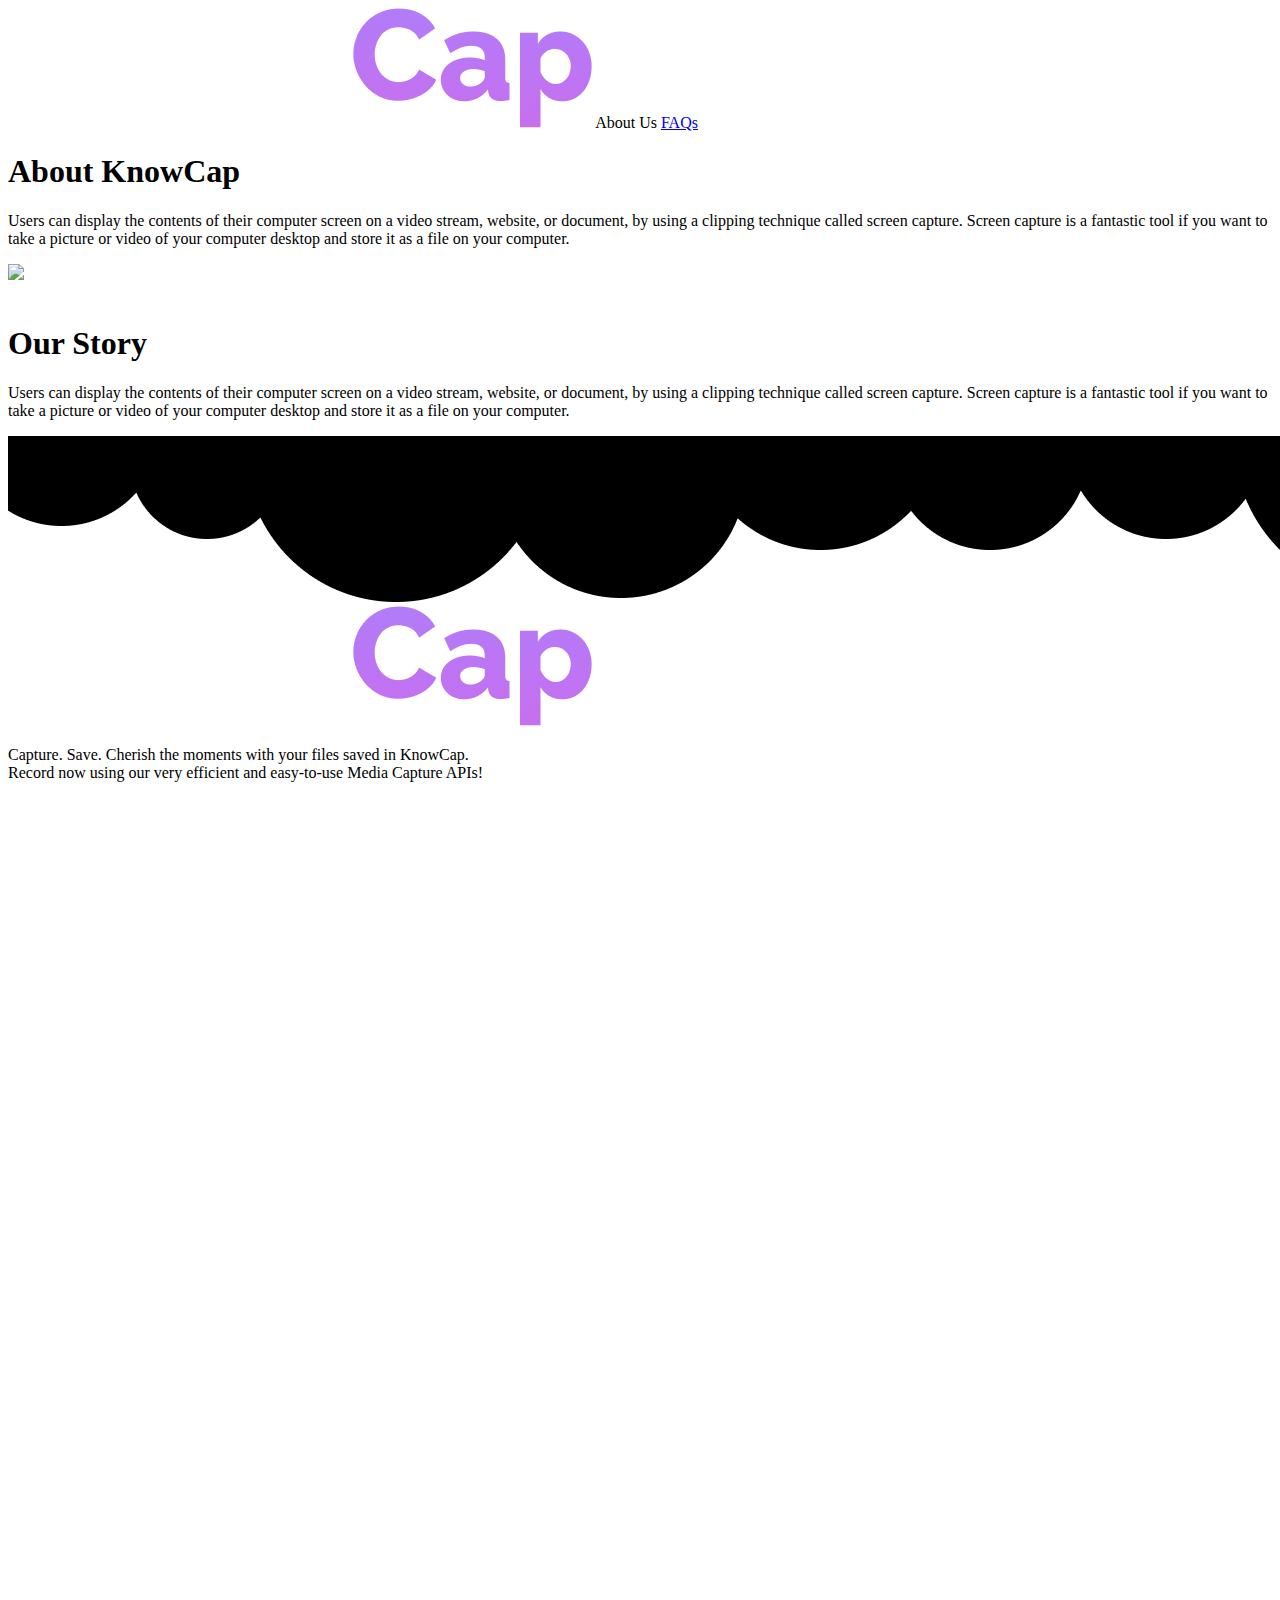
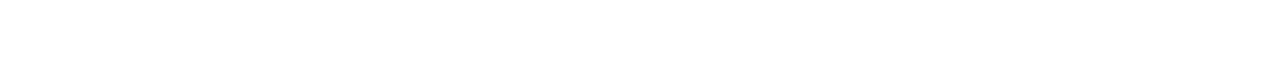
==== Pages/AboutUs.html @ 93c79638 "Uploading the About Us, FAQs, and Select Capture Pages" ====
<!DOCTYPE html>
<html lang="en">

<head>

	<!-- Use meta to modify the charset, name, and content -->
	<meta charset="UTF-8">
	<meta name="viewport" content="width=device-width, initial-scale=1.0">

	<!-- Link main CSS to index page -->
	<link rel="stylesheet" href="../CSS/AboutUs.css">

    <!-- Link Reveal Animation CSS to index page -->
	<link rel="stylesheet" href="../CSS/RevealAnimation.css">

    <!-- Link Web Page Icon of KnowCap-->
    <link rel="icon" type="image/png" href="../Assets/KnowCapIcon-32x32.png" sizes="32x32" />
    <link rel="icon" type="image/png" href="../Assets/KnowCapIcon-16x16.png" sizes="16x16" />

	<!-- Title the page to Knowcap - About Us -->
	<title>KnowCap - About Us</title>
</head>

<body>

    <!-- Header -->
    <header>

        <!-- KnowCap Logo -->
        <a href="../index.html"><img src="../Assets/KnowCap_logo.png"></a>

        <!-- About Us Link -->
        <a class="about_us">About Us</a>

        <!-- FAQs Link -->
        <a class="faqs" href="FAQs.html">FAQs</a>
    </header>

    <!-- About KnowCap DIV -->
    <div class="about_knowcap">

        <!-- Information Text DIV -->
        <div class="info_text">

            <!-- About KnowCap Heading -->
            <h1>About KnowCap</h1>

            <!-- About KnowCap Description -->
            <p>
                Users can display the contents of their computer screen on a video stream, website, or document, 
                by using a clipping technique called screen capture. Screen capture is a fantastic tool if you want to 
                take a picture or video of your computer desktop and store it as a file on your computer. 
            </p>
        </div>

        <!-- About KnowCap Image Decoration -->
        <img src="../Assets/right_decor3.png">
    </div>

    <!-- Our Story DIV -->
    <div class="our_story">

        <!-- Our Story Image Decoration -->
        <img src="../Assets/left_decor2.png" class="reveal left">

        <!-- Information Text DIV -->
        <div class="info_text">

            <!-- Our Story Heading -->
            <h1>Our Story</h1>

            <!-- Our Story Description -->
            <p>
                Users can display the contents of their computer screen on a video stream, website, or document, 
                by using a clipping technique called screen capture. Screen capture is a fantastic tool if you want to 
                take a picture or video of your computer desktop and store it as a file on your computer. 
            </p>
        </div>
    </div>

        <!-- Footer -->
        <footer>

            <!-- Footer Transition Image -->
            <img src="../Assets/footer_transition.png">
    
            <!-- Footer Content DIV -->
            <div class="footer_content">
    
                <!-- KnowCap Description DIV -->
                <div class="knowcap_desc">
    
                    <!-- KnowCap Logo -->
                    <img src="../Assets/KnowCap_logo.png" class="footer_transition">
    
                    <!-- KnowCap Description -->
                    <p>
                        Capture. Save. Cherish the moments with your files saved in KnowCap.
                        <br>
                        Record now using our very efficient and easy-to-use Media Capture APIs!
                    </p>
                </div>
    
                <!-- KnowCap Image Decoration (with Reveal Animation) -->
                <img src="../Assets/footer_decor.png" class="footer_decor reveal left">
            </div>
        </footer>

     <!-- Link the Reveal Animation JavaScript to index page -->
     <script src="../JavaScript/RevealAnimation.js"></script>

     <!--
 
         TECHNICAL DESCRIPTION OF REVEAL ANIMATION:
 
         - The reveal animation works through the Reveal Animation CSS and JavaScript.
         - I highly recommend you to open those two files to know how it works.
 
         - I assign which elements will have reveal animation by assigning "reveal ___" in its class names.
         - The blank in "reveal ___" is for the direction of the animation. It could be either up, right, left, or down.
         - You can search "with Reveal Animation" to show which elements has Reveal Animation.
 
     -->
 
 </body>
 </html>
---- CSS/RevealAnimation.css ----
/*
    CSS FOR REVEAL ANIMATIONS
    (Partnered with Reveal Animations Script)
*/


/* UNREVEALED CONTENTS */

/* 
    
    - These contents are not on their original position yet
    - Opacity is set to 0
    - All are transitioned by 1 second ease
*/

.reveal.right { /* Animation is from right to original position */
    transform: translateX(100px);
    opacity: 0;
    transition: 1s all ease;
}

.reveal.left { /* Animation is from left to original position */
    transform: translateX(-100px);
    opacity: 0;
    transition: 1s all ease;
}

.reveal.down { /* Animation is from down to original position */
    transform: translateY(-100px);
    opacity: 0;
    transition: 1s all ease;
}

.reveal.up { /* Animation is from up to original position */
    transform: translateY(100px);
    opacity: 0;
    transition: 1s all ease;
}

/* REVEALED CONTENT ALREADY */

/*
    - The content is in original position
    - Opacity is set to 1
*/

.reveal.active { /* Means the content is revealed (active) */
    transform: translateY(0);
    opacity: 1;
}
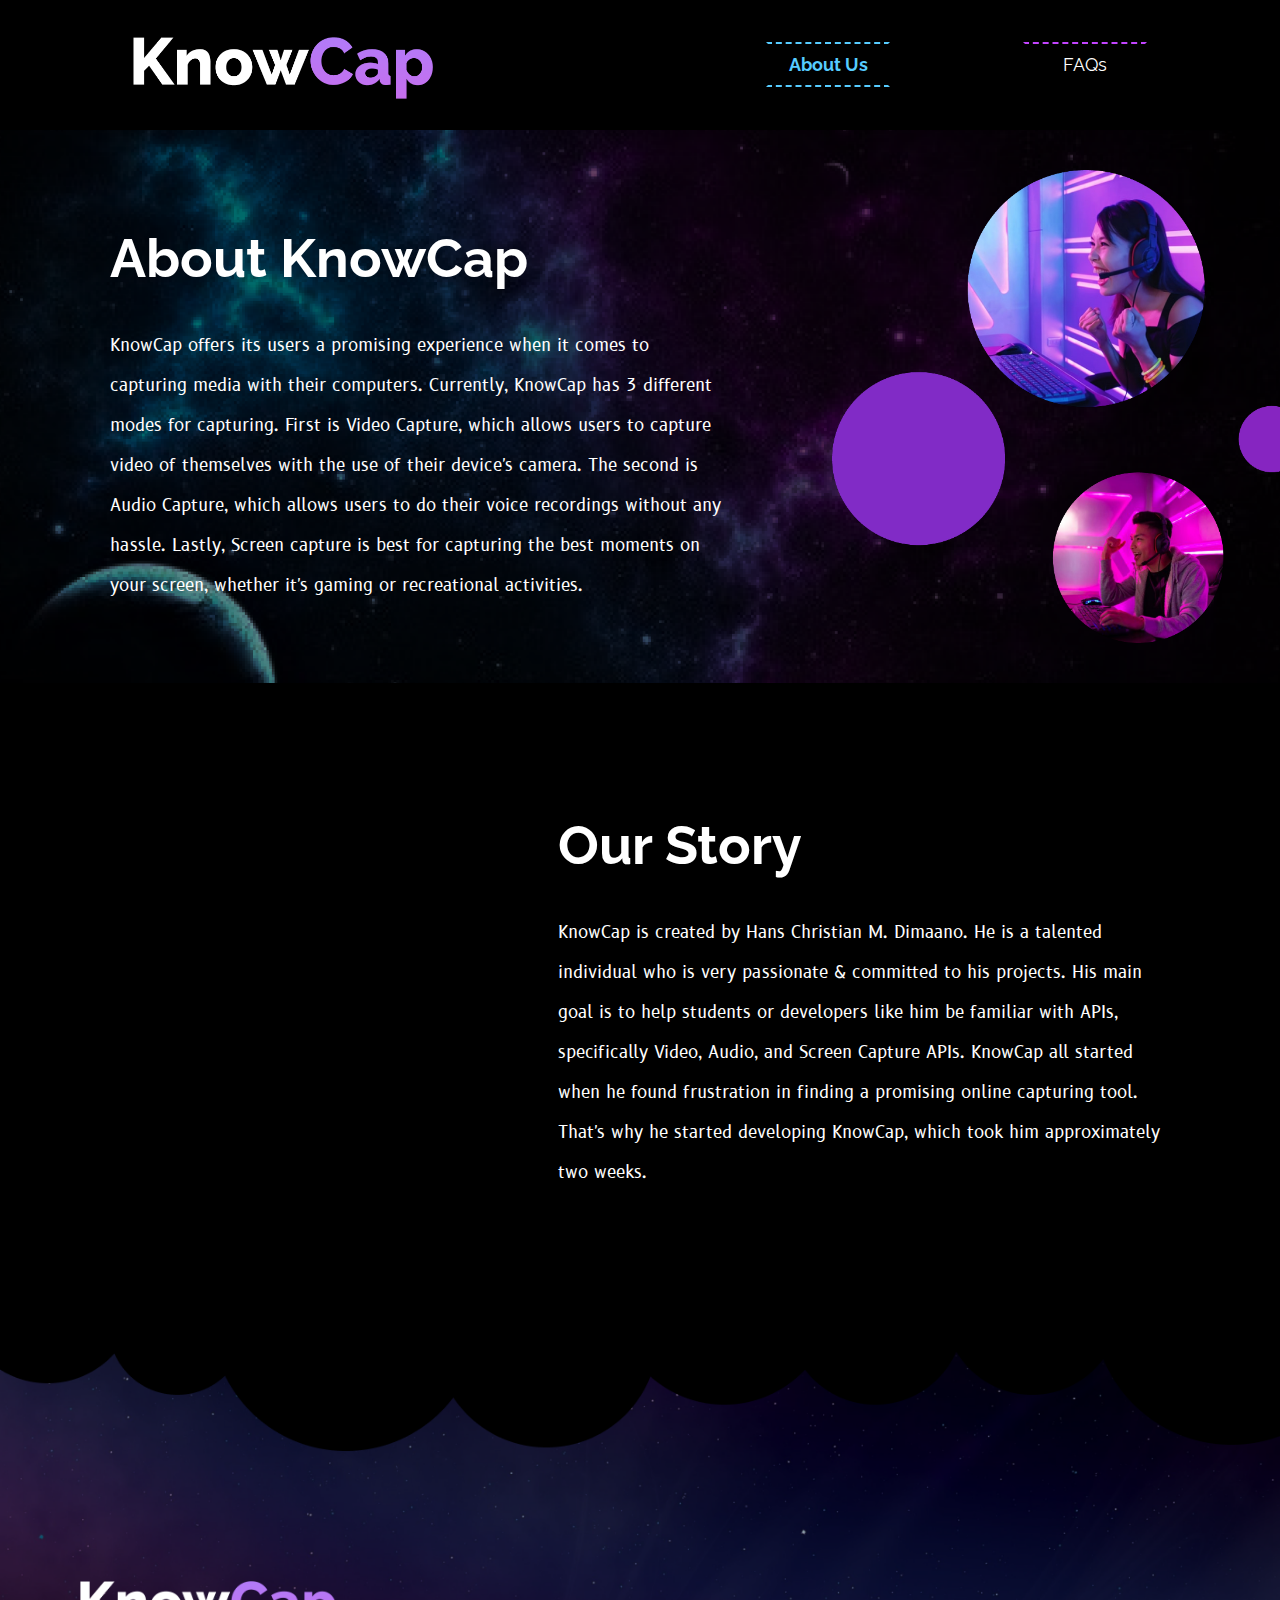
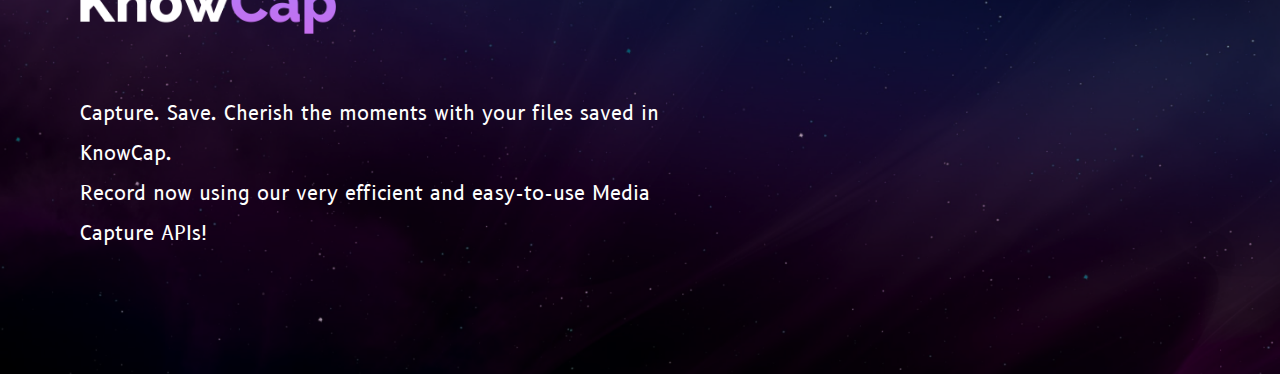
==== commit c0d07e57: "Implementing the Web Animations API to About Us Page" ====
--- a/Pages/AboutUs.html
+++ b/Pages/AboutUs.html
@@ -7,10 +7,10 @@
 	<meta charset="UTF-8">
 	<meta name="viewport" content="width=device-width, initial-scale=1.0">
 
-	<!-- Link main CSS to index page -->
+	<!-- Link main CSS to About Us page -->
 	<link rel="stylesheet" href="../CSS/AboutUs.css">
 
-    <!-- Link Reveal Animation CSS to index page -->
+    <!-- Link Reveal Animation CSS to About Us page -->
 	<link rel="stylesheet" href="../CSS/RevealAnimation.css">
 
     <!-- Link Web Page Icon of KnowCap-->
@@ -47,14 +47,16 @@
 
             <!-- About KnowCap Description -->
             <p>
-                Users can display the contents of their computer screen on a video stream, website, or document, 
-                by using a clipping technique called screen capture. Screen capture is a fantastic tool if you want to 
-                take a picture or video of your computer desktop and store it as a file on your computer. 
+                KnowCap offers its users a promising experience when it comes to capturing media with their computers. 
+                Currently, KnowCap has 3 different modes for capturing. First is Video Capture, which allows users to capture 
+                video of themselves with the use of their device's camera. The second is Audio Capture, which allows users to do 
+                their voice recordings without any hassle. Lastly, Screen capture is best for capturing the best moments on your 
+                screen, whether it's gaming or recreational activities.
             </p>
         </div>
 
         <!-- About KnowCap Image Decoration -->
-        <img src="../Assets/right_decor3.png">
+        <img src="../Assets/right_decor3.png" id="revealRightOnce">
     </div>
 
     <!-- Our Story DIV -->
@@ -71,9 +73,10 @@
 
             <!-- Our Story Description -->
             <p>
-                Users can display the contents of their computer screen on a video stream, website, or document, 
-                by using a clipping technique called screen capture. Screen capture is a fantastic tool if you want to 
-                take a picture or video of your computer desktop and store it as a file on your computer. 
+                KnowCap is created by Hans Christian M. Dimaano.  He is a talented individual who is very passionate & committed 
+                to his projects. His main goal is to help students or developers like him be familiar with APIs, specifically Video, 
+                Audio, and Screen Capture APIs. KnowCap all started when he found frustration in finding a promising online capturing 
+                tool. That's why he started developing KnowCap, which took him approximately two weeks.
             </p>
         </div>
     </div>
@@ -106,21 +109,22 @@
             </div>
         </footer>
 
-     <!-- Link the Reveal Animation JavaScript to index page -->
-     <script src="../JavaScript/RevealAnimation.js"></script>
+    <!-- Link the Web Animations API JavaScript to About Us page -->
+    <script src="../JavaScript/WebAnimationsAPI.js"></script>
 
-     <!--
- 
-         TECHNICAL DESCRIPTION OF REVEAL ANIMATION:
- 
-         - The reveal animation works through the Reveal Animation CSS and JavaScript.
-         - I highly recommend you to open those two files to know how it works.
- 
-         - I assign which elements will have reveal animation by assigning "reveal ___" in its class names.
-         - The blank in "reveal ___" is for the direction of the animation. It could be either up, right, left, or down.
-         - You can search "with Reveal Animation" to show which elements has Reveal Animation.
- 
-     -->
+    <!--
+
+        TECHNICAL DESCRIPTION OF WEB ANIMATION:
+
+        - Selected elements that has animation only at the start of the page are animated through the Web Animations API JavaScript.
+        - The elements are selected by setting their IDs such as revealLeftOnce or revealRightOnce.
+
+        - The scroll reveal animation works through the Reveal Animation CSS and Reveal Content Function in the same JavaScript.
+        - I highly recommend you to open those two files to know how it works.
+
+        - I assign which elements will have scroll reveal animation by assigning "reveal ___" in its class names.
+        - The blank in "reveal ___" is for the direction of the animation. It could be either up, right, left, or down.
+    -->
  
  </body>
- </html>+ </html>
--- a/CSS/AboutUs.css
+++ b/CSS/AboutUs.css
@@ -0,0 +1,459 @@
+/*
+  SUMMARY OF TECHNIQUES DONE:
+
+  - Used @import to import fonts appropriate for the design
+  - Used display: flex for most of the divs
+  - Used transiion and hover for element animations when hovering
+  - Used @mediascreen for handling the web page responsiveness
+
+*/
+
+/* Import Raleway Font */
+@import url("https://fonts.googleapis.com/css2?family=Raleway:ital,wght@0,100;0,200;0,300;0,400;0,500;0,600;0,700;0,800;0,900;1,100;1,200;1,300;1,400;1,500;1,600;1,700;1,800;1,900&display=swap");
+
+/* Import B612 Font */
+@import url("https://fonts.googleapis.com/css2?family=B612:ital,wght@0,400;0,700;1,400;1,700&display=swap");
+
+/* Body CSS */
+body {
+  text-align: center;
+  color: white;
+  font-size: 18px;
+  font-family: "Raleway", sans-serif; /* Raleway Font */
+  background-color: black;
+  padding: 0;
+  margin: 0;
+  overflow-x: hidden;
+}
+
+/* Header CSS */
+header {
+  display: flex;
+  align-items: center;
+  justify-content: space-evenly;
+  padding: 15px 0;
+}
+
+/* KnowCap Logo CSS */
+header img {
+  max-width: 300px;
+  cursor: pointer;
+  border-top: 2px solid transparent;
+  border-bottom: 2px solid transparent;
+  transition: 0.2s ease-in-out;
+  padding: 20px 0 10px 0;
+  margin-right: 200px;
+}
+
+/* KnowCap Logo Hover CSS */
+header img:hover {
+  border-top: 2px dashed white;
+  border-bottom: 2px dashed #C344FF;
+}
+
+/* KnowCap Logo Responsive CSS (through the help of media screen) */
+@media screen and (min-width: 901px) and (max-width: 1100px) {
+  header img {
+    max-width: 250px;
+  }
+}
+@media screen and (min-width: 751px) and (max-width: 900px) {
+  header img {
+    max-width: 200px;
+  }
+}
+@media screen and (min-width: 501px) and (max-width: 750px) {
+  header img {
+    max-width: 150px;
+    margin-right: 0;
+  }
+}
+@media screen and (min-width: 0px) and (max-width: 500px) {
+  header img {
+    max-width: 120px;
+    margin-right: 0;
+  }
+}
+/*---------------------------------------------------------------*/
+
+
+/* Links (hover, focus, and active links) CSS */
+a, a:hover, a:focus, a:active {
+  text-decoration: none;
+  color: inherit;
+}
+
+/* About Us and FAQs Links CSS */
+header a.about_us, header a.faqs {
+  min-width: 100px;
+  padding: 10px;
+  border: 2px solid black;
+  border-top: 2px dashed;
+  transition: 0.2s linear;
+  cursor: pointer;
+  border-bottom: 2px dashed transparent;
+}
+
+/* About Us and FAQs Links Responsive CSS (through the help of media screen) */
+@media screen and (min-width: 901px) and (max-width: 1100px) {
+  header a.about_us, header a.faqs {
+    font-size: 16px;
+  }
+}
+@media screen and (min-width: 751px) and (max-width: 900px) {
+  header a.about_us, header a.faqs {
+    font-size: 14px;
+  }
+}
+@media screen and (min-width: 551px) and (max-width: 750px) {
+  header a.about_us, header a.faqs {
+    font-size: 12px;
+    padding: 5px;
+    min-width: 50px;
+  }
+}
+@media screen and (min-width: 401px) and (max-width: 550px) {
+  header a.about_us, header a.faqs {
+    font-size: 11px;
+    padding: 5px;
+    min-width: 50px;
+  }
+}
+@media screen and (min-width: 0px) and (max-width: 400px) {
+  header a.about_us, header a.faqs {
+    font-size: 9px;
+    padding: 5px;
+    min-width: 50px;
+  }
+}
+/*----------------------------------------------------------------------------*/
+
+
+
+/* About Us Link CSS */
+header a.about_us {
+  border-bottom: 2px dashed #56CCFF;
+  color: #56CCFF;
+  font-weight: bolder;
+  border-top-color: #56CCFF;
+}
+
+/* FAQs Link CSS */
+header a.faqs {
+  border-top-color: #C344FF;
+}
+
+/* FAQs Link Hover CSS */
+header a.faqs:hover {
+  border-bottom: 2px dashed #C344FF;
+  color: #C344FF;
+  font-weight: bolder;
+}
+
+/* About KnowCap DIV CSS */
+.about_knowcap {
+  background: url("../Assets/galaxy_bg1.png") no-repeat center center;
+  display: flex;
+  align-items: center;
+  justify-content: space-between;
+  width: 100%;
+  padding: 40px 0;
+}
+
+/* About KnowCap DIV Responsive CSS (through the help of media screen) */
+@media screen and (min-width: 0px) and (max-width: 850px) {
+  .about_knowcap {
+    height: auto;
+    flex-direction: column-reverse;
+    align-items: flex-end;
+    justify-content: center;
+  }
+}
+/*----------------------------------------------------------------------*/
+
+
+
+/* About KnowCap Image Decoration CSS */
+.about_knowcap img {
+  max-width: 35%;
+  -webkit-animation: revealRight 1s ease;
+          animation: revealRight 1s ease; /* Assign the revealRight Animation to the Decoration */
+}
+
+/* Reveal Right Initial Animation (will only play once when the page is fully loaded) */
+@-webkit-keyframes revealRight {
+  from {
+    transform: translateX(100px);
+    opacity: 0;
+  }
+  to {
+    transform: translateY(0);
+    opacity: 1;
+  }
+}
+@keyframes revealRight {
+  from {
+    transform: translateX(100px);
+    opacity: 0;
+  }
+  to {
+    transform: translateY(0);
+    opacity: 1;
+  }
+}
+
+/* About KnowCap Image Decoration Responsive CSS (through the help of media screen) */
+@media screen and (min-width: 0px) and (max-width: 850px) {
+  .about_knowcap img {
+    max-width: 70%;
+  }
+}
+/*-----------------------------------------------------------------------------------*/
+
+
+
+/* Our Story DIV CSS */
+.our_story {
+  display: flex;
+  align-items: center;
+  justify-content: space-between;
+  width: 100%;
+  padding: 40px 0;
+}
+
+/* Our Story DIV Responsive CSS (through the help of media screen) */
+@media screen and (min-width: 0px) and (max-width: 850px) {
+  .our_story {
+    height: auto;
+    flex-direction: column;
+    align-items: flex-start;
+    justify-content: center;
+  }
+}
+/*------------------------------------------------------------------*/
+
+
+
+/* Our Story Image Decoration CSS */
+.our_story img {
+  max-width: 35%;
+}
+
+/* Our Story Image Decoration Responsive CSS (through the help of media screen) */
+@media screen and (min-width: 0px) and (max-width: 850px) {
+  .our_story img {
+    max-width: 50%;
+  }
+}
+/*------------------------------------------------------------------------------*/
+
+
+
+/* Information Text DIV (both About KnowCap and Our Story Text DIV) CSS */
+.info_text {
+  margin: 0 110px;
+  text-align: left;
+}
+
+/* Information Text DIV Responsive CSS (through the help of media screen) */
+@media screen and (min-width: 0px) and (max-width: 600px) {
+  .info_text {
+    margin: 0 50px;
+  }
+}
+/*-------------------------------------------------------------------------*/
+
+
+
+/* General Heading CSS */
+h1 {
+  font-size: 54px;
+}
+
+/* General Heading Responsive CSS (through the help of media screen) */
+@media screen and (min-width: 751px) and (max-width: 1000px) {
+  h1 {
+    font-size: 40px;
+  }
+}
+@media screen and (min-width: 551px) and (max-width: 750px) {
+  h1 {
+    font-size: 30px;
+  }
+}
+@media screen and (min-width: 0px) and (max-width: 550px) {
+  h1 {
+    font-size: 20px;
+  }
+}
+/*--------------------------------------------------------------------*/
+
+
+
+/* General Paragraph CSS */
+p {
+  font-family: "B612", sans-serif;
+  font-size: 17px;
+  line-height: 40px;
+}
+
+/* General Paragraph Responsive CSS (through the help of media screen) */
+@media screen and (min-width: 1001px) and (max-width: 1200px) {
+  p {
+    font-size: 15px;
+    line-height: 37px;
+  }
+}
+@media screen and (min-width: 751px) and (max-width: 1000px) {
+  p {
+    font-size: 15px;
+    line-height: 37px;
+  }
+}
+@media screen and (min-width: 551px) and (max-width: 750px) {
+  p {
+    font-size: 11px;
+    line-height: 33px;
+  }
+}
+@media screen and (min-width: 451px) and (max-width: 550px) {
+  p {
+    font-size: 10px;
+    line-height: 32px;
+  }
+}
+@media screen and (min-width: 0px) and (max-width: 450px) {
+  p {
+    font-size: 10px;
+    line-height: 27px;
+  }
+}
+/*----------------------------------------------------------------------*/
+
+
+
+/* Footer CSS */
+footer {
+  background: url("../Assets/footer_bg.png") no-repeat center center;
+  background-size: cover;
+  width: 100%;
+  display: flex;
+  flex-direction: column;
+}
+
+/* Footer Transition Image CSS */
+.footer_transition {
+  width: 100%;
+  height: auto;
+  display: block;
+}
+
+/* Footer Content DIV CSS */
+.footer_content {
+  display: flex;
+}
+
+/* KnowCap Description DIV CSS */
+.knowcap_desc {
+  width: 50%;
+  margin: 50px 0;
+  padding: 80px 40px 50px 80px;
+  text-align: left;
+}
+
+/* KnowCap Description DIV Responsive CSS (through the help of media screen) ----- */
+@media screen and (min-width: 551px) and (max-width: 750px) {
+  .knowcap_desc {
+    margin: 20px 0;
+  }
+}
+@media screen and (min-width: 0px) and (max-width: 550px) {
+  .knowcap_desc {
+    margin: 10px 0;
+    padding: 60px 10px 30px 60px;
+  }
+}
+/*----------------------------------------------------------------------------------*/
+
+
+
+/* KnowCap Logo in Footer CSS */
+.knowcap_desc img {
+  width: 40%;
+}
+
+/* KnowCap Logo in Footer Responsive CSS (through the help of media screen) ----- */
+@media screen and (min-width: 451px) and (max-width: 1200px) {
+  .knowcap_desc img {
+    width: 50%;
+  }
+}
+@media screen and (min-width: 0px) and (max-width: 450px) {
+  .knowcap_desc img {
+    width: 60%;
+  }
+}
+/*---------------------------------------------------------------------------------*/
+
+
+
+/* KnowCap Description in Footer CSS */
+.knowcap_desc p {
+  margin-top: 60px;
+  font-size: 20px;
+  font-family: "B612", sans-serif;
+  line-height: 40px;
+}
+
+/* KnowCap Description in Footer Responsive CSS (through the help of media screen) ----- */
+@media screen and (min-width: 751px) and (max-width: 1200px) {
+  .knowcap_desc p {
+    font-size: 16px;
+  }
+}
+@media screen and (min-width: 551px) and (max-width: 750px) {
+  .knowcap_desc p {
+    margin-top: 30px;
+    font-size: 13px;
+    line-height: 33px;
+  }
+}
+@media screen and (min-width: 451px) and (max-width: 550px) {
+  .knowcap_desc p {
+    margin-top: 20px;
+    font-size: 10px;
+    line-height: 30px;
+  }
+}
+@media screen and (min-width: 0px) and (max-width: 450px) {
+  .knowcap_desc p {
+    margin-top: 20px;
+    font-size: 9px;
+    line-height: 29px;
+  }
+}
+/*----------------------------------------------------------------------------------------*/
+
+
+
+/* Footer Image Decoration CSS */
+.footer_decor {
+  width: 40%;
+  -o-object-fit: contain;
+  object-fit: contain;
+  -o-object-position: bottom;
+  object-position: bottom;
+}
+
+/* Footer Image Decoration Responsive CSS (through the help of media screen) ----- */
+@media screen and (min-width: 551px) and (max-width: 750px) {
+  .footer_decor {
+    width: 30%;
+  }
+}
+@media screen and (min-width: 0px) and (max-width: 550px) {
+  .footer_decor {
+    width: 35%;
+  }
+}
+/*----------------------------------------------------------------------------------*/